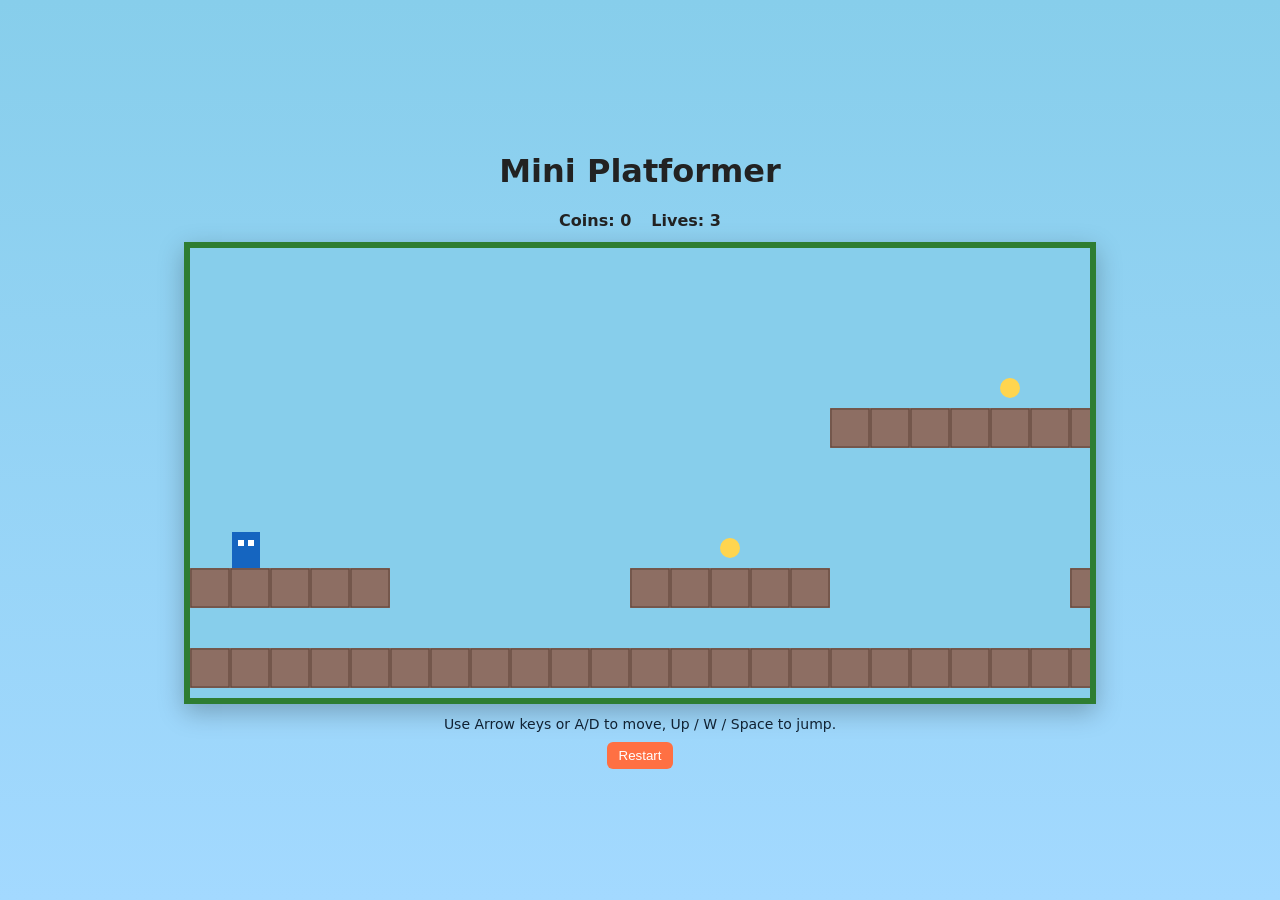
==== index.html @ 54a41323 "Add mini platformer (Mario-like) using HTML/CSS/JS" ====
<!doctype html>
<html lang="en">
<head>
  <meta charset="utf-8" />
  <meta name="viewport" content="width=device-width, initial-scale=1" />
  <title>Mini Platformer</title>
  <link rel="stylesheet" href="style.css" />
</head>
<body>
  <div class="container">
    <h1>Mini Platformer</h1>
    <div class="hud">
      <div id="score">Coins: 0</div>
      <div id="lives">Lives: 3</div>
    </div>
    <canvas id="game" width="900" height="450"></canvas>
    <div class="controls">Use Arrow keys or A/D to move, Up / W / Space to jump.</div>
    <button id="restart">Restart</button>
  </div>
  <script src="script.js"></script>
</body>
</html>
---- style.css ----
/* style.css */
html,body{height:100%;margin:0;font-family:Inter,system-ui,-apple-system,Segoe UI,Roboto,"Helvetica Neue",Arial}
body{display:flex;align-items:center;justify-content:center;background:linear-gradient(#87ceeb,#a3d9ff);color:#222}
.container{text-align:center}
canvas{display:block;margin:12px auto;background:#7ec850;border:6px solid #2e7d32;box-shadow:0 8px 24px rgba(0,0,0,0.25)}
.hud{display:flex;gap:20px;justify-content:center;font-weight:700;margin-bottom:6px}
.controls{color:#123;font-size:14px;margin-top:8px}
button#restart{margin-top:10px;padding:6px 12px;border-radius:6px;border:none;background:#ff7043;color:white;cursor:pointer}
button#restart:hover{background:#f4511e}
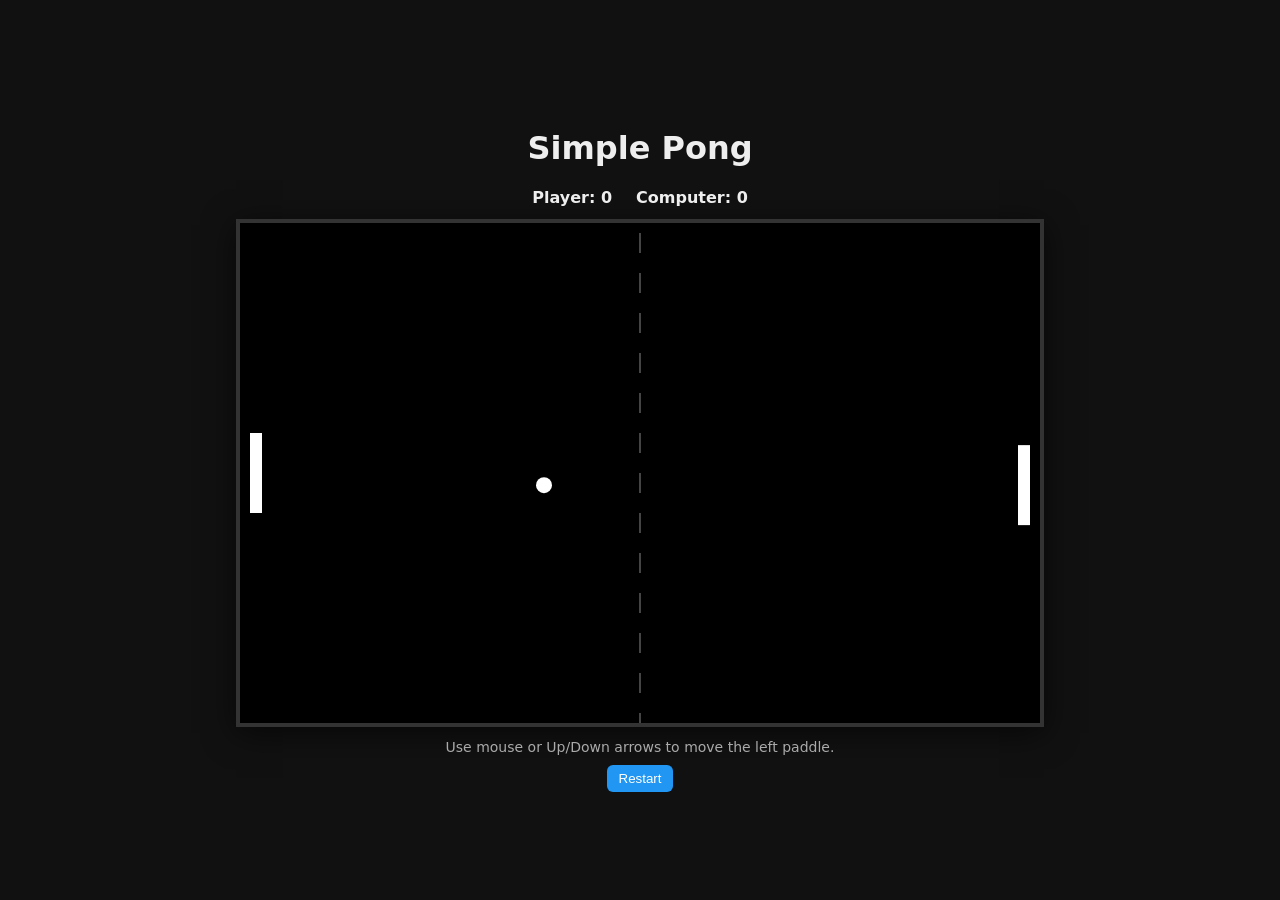
==== commit 386afcea: "Add simple Pong game (HTML/CSS/JS)" ====
--- a/index.html
+++ b/index.html
@@ -3,18 +3,18 @@
 <head>
   <meta charset="utf-8" />
   <meta name="viewport" content="width=device-width, initial-scale=1" />
-  <title>Mini Platformer</title>
+  <title>Simple Pong</title>
   <link rel="stylesheet" href="style.css" />
 </head>
 <body>
   <div class="container">
-    <h1>Mini Platformer</h1>
-    <div class="hud">
-      <div id="score">Coins: 0</div>
-      <div id="lives">Lives: 3</div>
+    <h1>Simple Pong</h1>
+    <div class="scoreboard">
+      <div id="playerScore">Player: 0</div>
+      <div id="computerScore">Computer: 0</div>
     </div>
-    <canvas id="game" width="900" height="450"></canvas>
-    <div class="controls">Use Arrow keys or A/D to move, Up / W / Space to jump.</div>
+    <canvas id="game" width="800" height="500"></canvas>
+    <div class="controls">Use mouse or Up/Down arrows to move the left paddle.</div>
     <button id="restart">Restart</button>
   </div>
   <script src="script.js"></script>
--- a/style.css
+++ b/style.css
@@ -1,9 +1,9 @@
 /* style.css */
-html,body{height:100%;margin:0;font-family:Inter,system-ui,-apple-system,Segoe UI,Roboto,"Helvetica Neue",Arial}
-body{display:flex;align-items:center;justify-content:center;background:linear-gradient(#87ceeb,#a3d9ff);color:#222}
+html,body{height:100%;margin:0;font-family:system-ui,-apple-system,Segoe UI,Roboto,"Helvetica Neue",Arial}
+body{display:flex;align-items:center;justify-content:center;background:#111;color:#eee}
 .container{text-align:center}
-canvas{display:block;margin:12px auto;background:#7ec850;border:6px solid #2e7d32;box-shadow:0 8px 24px rgba(0,0,0,0.25)}
-.hud{display:flex;gap:20px;justify-content:center;font-weight:700;margin-bottom:6px}
-.controls{color:#123;font-size:14px;margin-top:8px}
-button#restart{margin-top:10px;padding:6px 12px;border-radius:6px;border:none;background:#ff7043;color:white;cursor:pointer}
-button#restart:hover{background:#f4511e}
+canvas{display:block;margin:12px auto;background:#000;border:4px solid #333;box-shadow:0 6px 30px rgba(0,0,0,0.6)}
+.scoreboard{display:flex;gap:24px;justify-content:center;font-weight:600;margin-bottom:6px}
+.controls{color:#aaa;font-size:14px;margin-top:6px}
+button#restart{margin-top:10px;padding:6px 12px;border-radius:6px;border:none;background:#2196f3;color:white;cursor:pointer}
+button#restart:hover{background:#1976d2}
